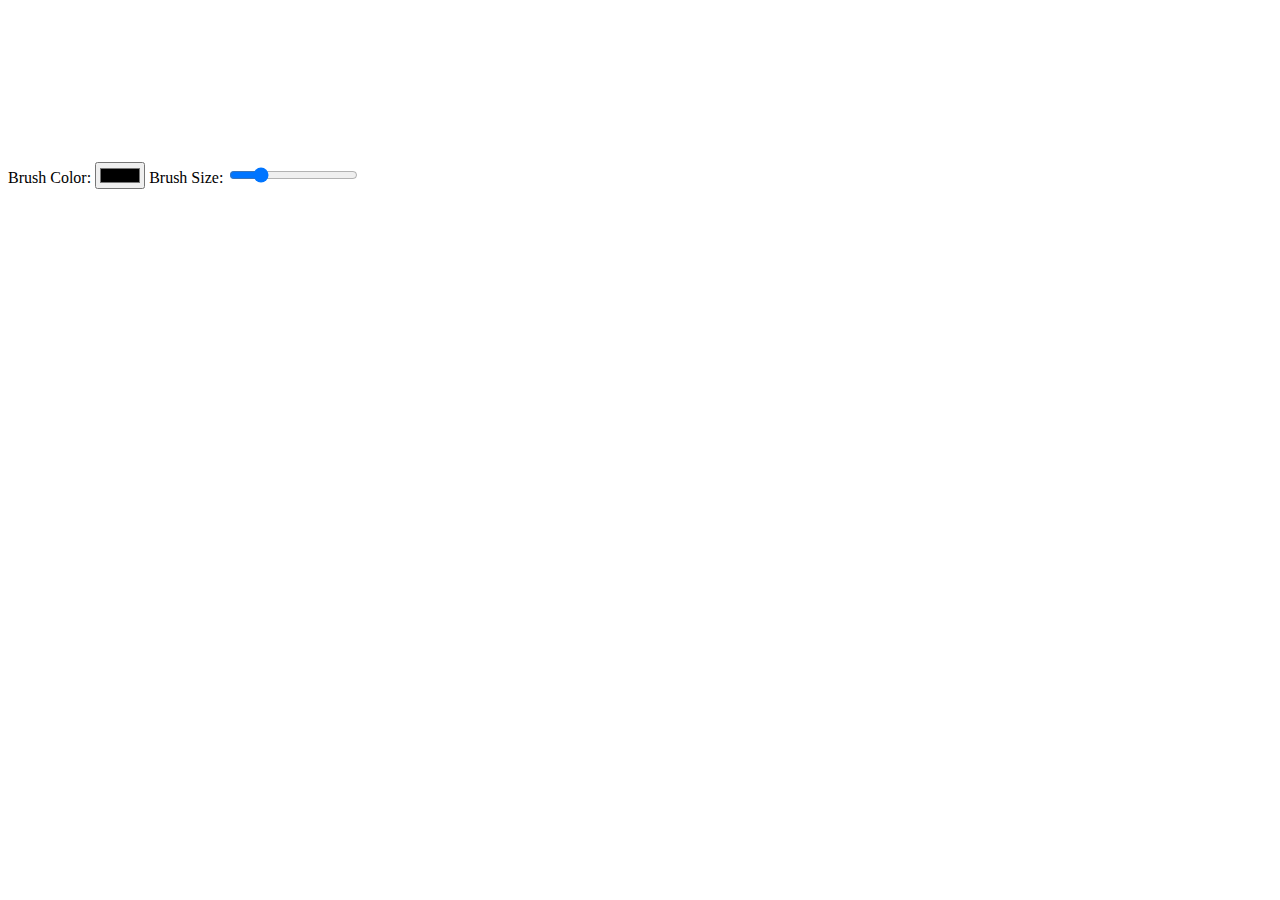
==== frontend/index.html @ 15f39f59 "Created initial state of homepage to render canvas" ====
<!DOCTYPE html>
<html lang="en">
<head>
    <meta charset="UTF-8">
    <meta name="viewport" content="width=device-width, initial-scale=1.0">
    <title>Drawing Canvas</title>
    <link rel="stylesheet" href="styles.css">
</head>
<body>
    <div id="canvas-container">
        <canvas id="drawing-canvas"></canvas>
        <div id="controls">
            <label for="color">Brush Color:</label>
            <input type="color" id="color" value="#000000">

            <label for="brush-size">Brush Size:</label>
            <input type="range" id="brush-size" min="1" max="20" value="5">
        </div>
    </div>

    <script src="script.js"></script>
</body>
</html>
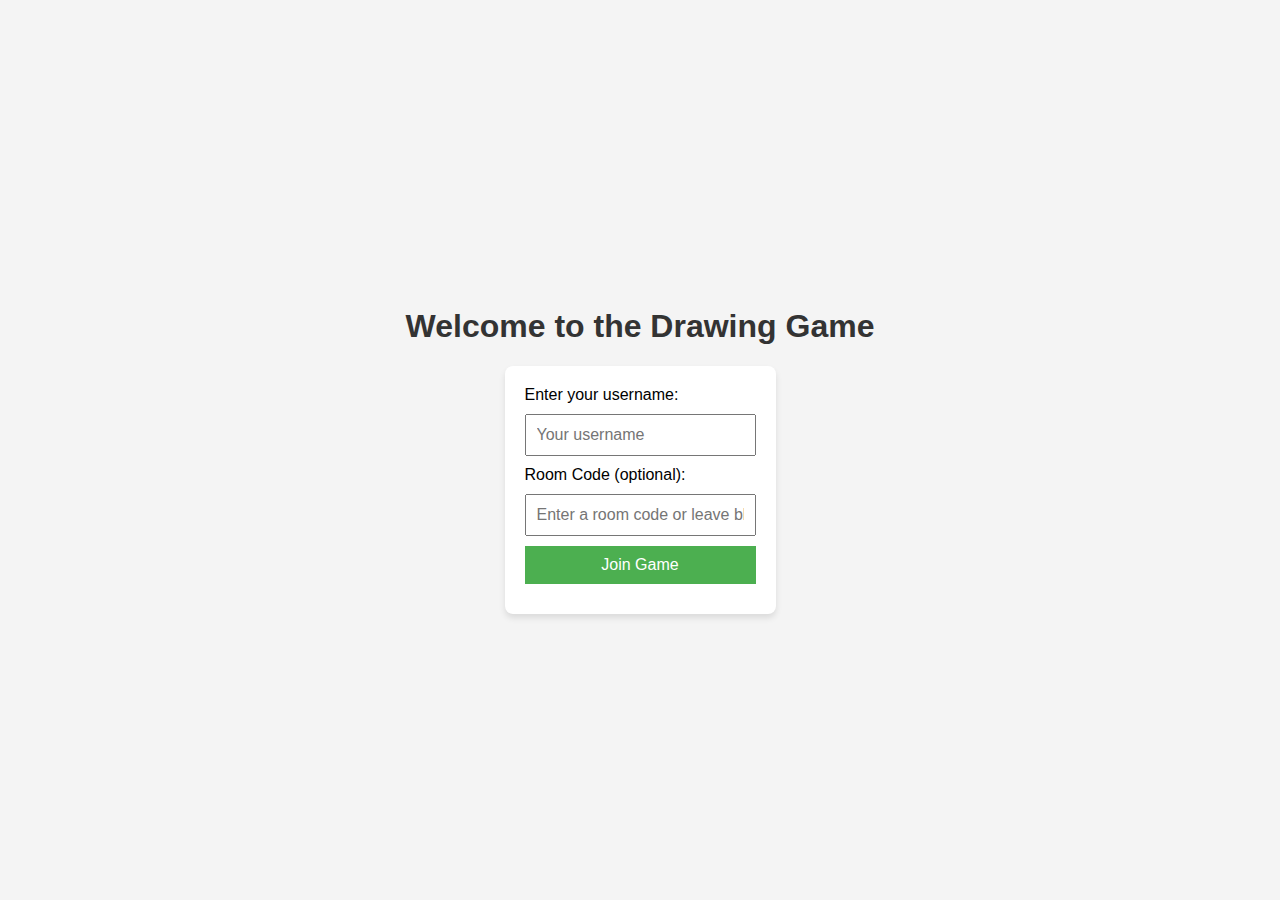
==== commit 83ce8740: "created a page to accept a username and/or a private room code from users and pass it to the game ro" ====
--- a/frontend/index.html
+++ b/frontend/index.html
@@ -1,23 +1,78 @@
-<!DOCTYPE html>
 <html lang="en">
 <head>
     <meta charset="UTF-8">
     <meta name="viewport" content="width=device-width, initial-scale=1.0">
-    <title>Drawing Canvas</title>
-    <link rel="stylesheet" href="styles.css">
+    <title>Game Homepage</title>
+    <style>
+        body {
+            font-family: Arial, sans-serif;
+            margin: 0;
+            padding: 0;
+            display: flex;
+            flex-direction: column;
+            align-items: center;
+            justify-content: center;
+            height: 100vh;
+            background-color: #f4f4f4;
+        }
+
+        h1 {
+            color: #333;
+        }
+
+        .form-container {
+            background: #fff;
+            padding: 20px;
+            border-radius: 8px;
+            box-shadow: 0 4px 6px rgba(0, 0, 0, 0.1);
+        }
+
+        .form-container input, .form-container button {
+            display: block;
+            width: 100%;
+            margin: 10px 0;
+            padding: 10px;
+            font-size: 16px;
+        }
+
+        .form-container button {
+            background: #4CAF50;
+            color: white;
+            border: none;
+            cursor: pointer;
+        }
+
+        .form-container button:hover {
+            background: #45a049;
+        }
+    </style>
 </head>
 <body>
-    <div id="canvas-container">
-        <canvas id="drawing-canvas"></canvas>
-        <div id="controls">
-            <label for="color">Brush Color:</label>
-            <input type="color" id="color" value="#000000">
+    <h1>Welcome to the Drawing Game</h1>
+    <div class="form-container">
+        <label for="username">Enter your username:</label>
+        <input type="text" id="username" placeholder="Your username" required>
 
-            <label for="brush-size">Brush Size:</label>
-            <input type="range" id="brush-size" min="1" max="20" value="5">
-        </div>
+        <label for="room">Room Code (optional):</label>
+        <input type="text" id="room" placeholder="Enter a room code or leave blank to create a new one">
+
+        <button id="join">Join Game</button>
     </div>
 
-    <script src="script.js"></script>
+    <script>
+        document.getElementById('join').addEventListener('click', () => {
+            const username = document.getElementById('username').value.trim();
+            const room = document.getElementById('room').value.trim();
+
+            if (!username || username.length >= 15) {
+                alert('Length of username must be between 1 and 10');
+                return;
+            }
+
+            // Navigate to the game room
+            const roomParam = room ? `?room=${room}` : '';
+            window.location.href = `game_room.html?username=${encodeURIComponent(username)}${roomParam}`;
+        });
+    </script>
 </body>
-</html>
+</html>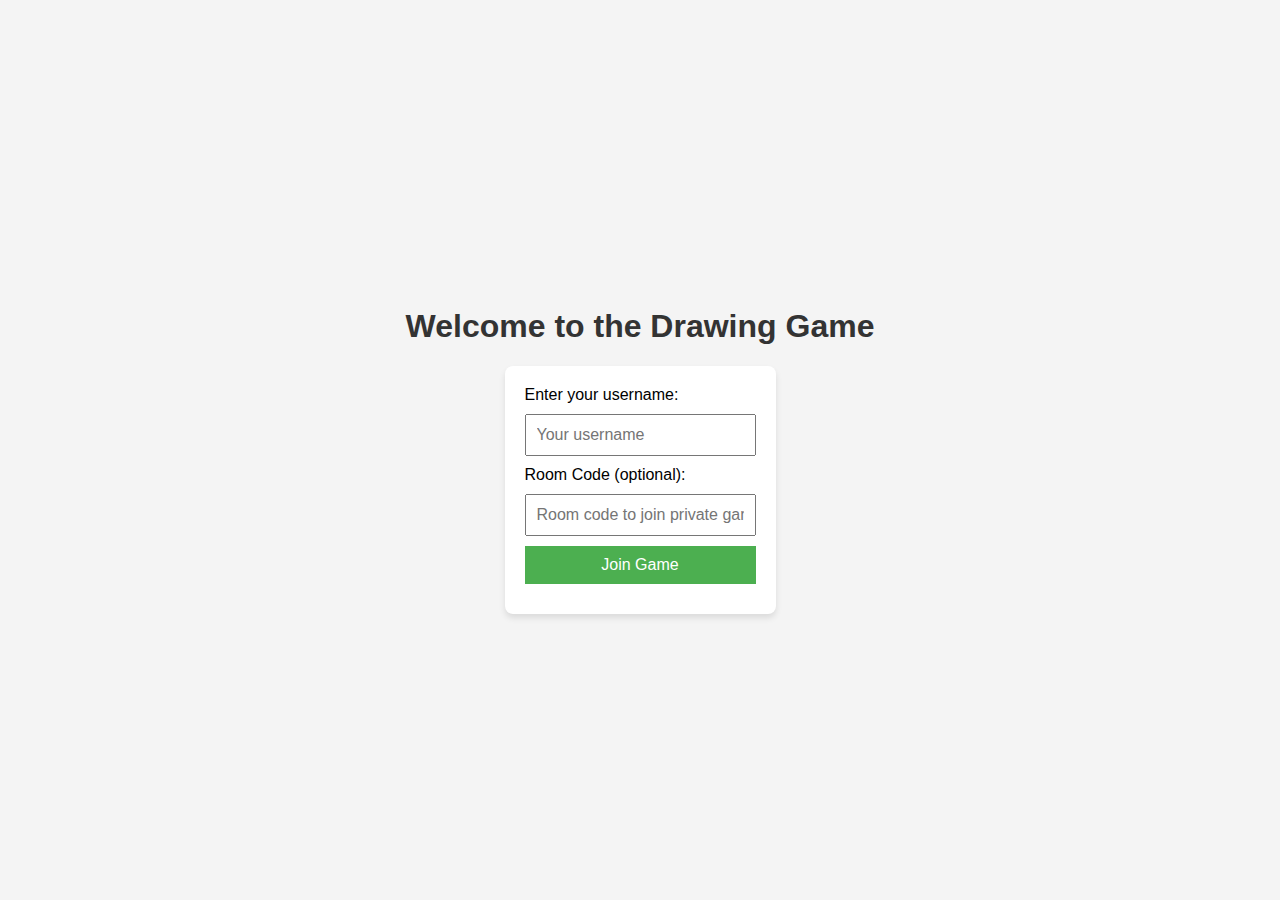
==== commit e702b88a: "Handled verifying unique_code validity and passing it as a url parameter" ====
--- a/frontend/index.html
+++ b/frontend/index.html
@@ -54,7 +54,7 @@
         <input type="text" id="username" placeholder="Your username" required>
 
         <label for="room">Room Code (optional):</label>
-        <input type="text" id="room" placeholder="Enter a room code or leave blank to create a new one">
+        <input type="text" id="room" placeholder="Room code to join private game">
 
         <button id="join">Join Game</button>
     </div>
@@ -68,9 +68,13 @@
                 alert('Length of username must be between 1 and 10');
                 return;
             }
+            if (room.length > 8) {
+                alert('Length of private room code must be less than 9');
+                return;
+            }
 
             // Navigate to the game room
-            const roomParam = room ? `?room=${room}` : '';
+            const roomParam = room ? `&room=${room}` : '';
             window.location.href = `game_room.html?username=${encodeURIComponent(username)}${roomParam}`;
         });
     </script>
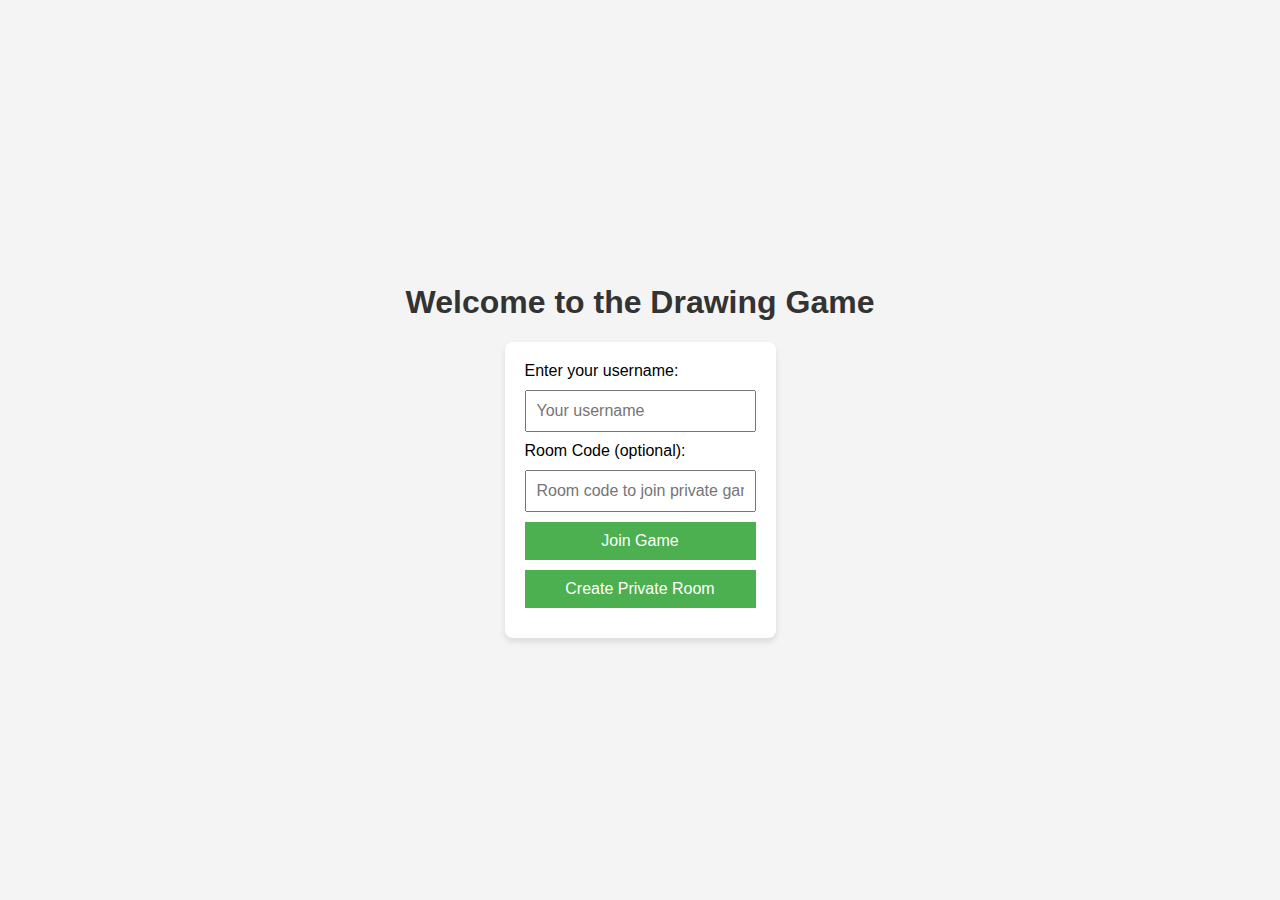
==== commit 81bc1db2: "Added a Create Private Room button, also modified src for script file" ====
--- a/frontend/index.html
+++ b/frontend/index.html
@@ -52,31 +52,14 @@
     <div class="form-container">
         <label for="username">Enter your username:</label>
         <input type="text" id="username" placeholder="Your username" required>
-
+    
         <label for="room">Room Code (optional):</label>
         <input type="text" id="room" placeholder="Room code to join private game">
-
+    
         <button id="join">Join Game</button>
+        <button id="create-private-room">Create Private Room</button>
     </div>
-
-    <script>
-        document.getElementById('join').addEventListener('click', () => {
-            const username = document.getElementById('username').value.trim();
-            const room = document.getElementById('room').value.trim();
-
-            if (!username || username.length >= 15) {
-                alert('Length of username must be between 1 and 10');
-                return;
-            }
-            if (room.length > 8) {
-                alert('Length of private room code must be less than 9');
-                return;
-            }
-
-            // Navigate to the game room
-            const roomParam = room ? `&room=${room}` : '';
-            window.location.href = `game_room.html?username=${encodeURIComponent(username)}${roomParam}`;
-        });
-    </script>
+    
+    <script type="module" src="scripts/player_data_handler.js"> </script>
 </body>
 </html>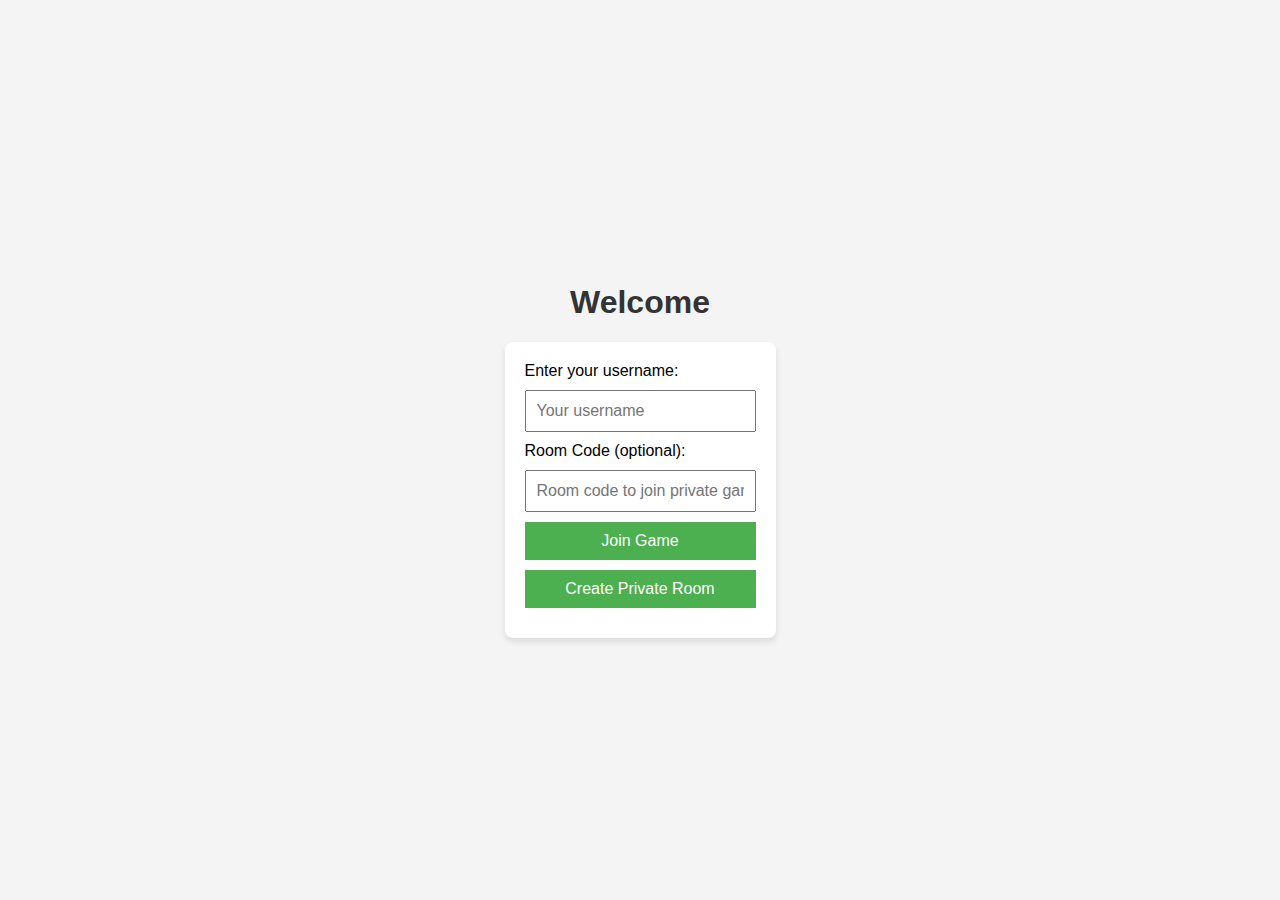
==== commit fff32868: "---" ====
--- a/frontend/index.html
+++ b/frontend/index.html
@@ -48,7 +48,7 @@
     </style>
 </head>
 <body>
-    <h1>Welcome to the Drawing Game</h1>
+    <h1>Welcome</h1>
     <div class="form-container">
         <label for="username">Enter your username:</label>
         <input type="text" id="username" placeholder="Your username" required>
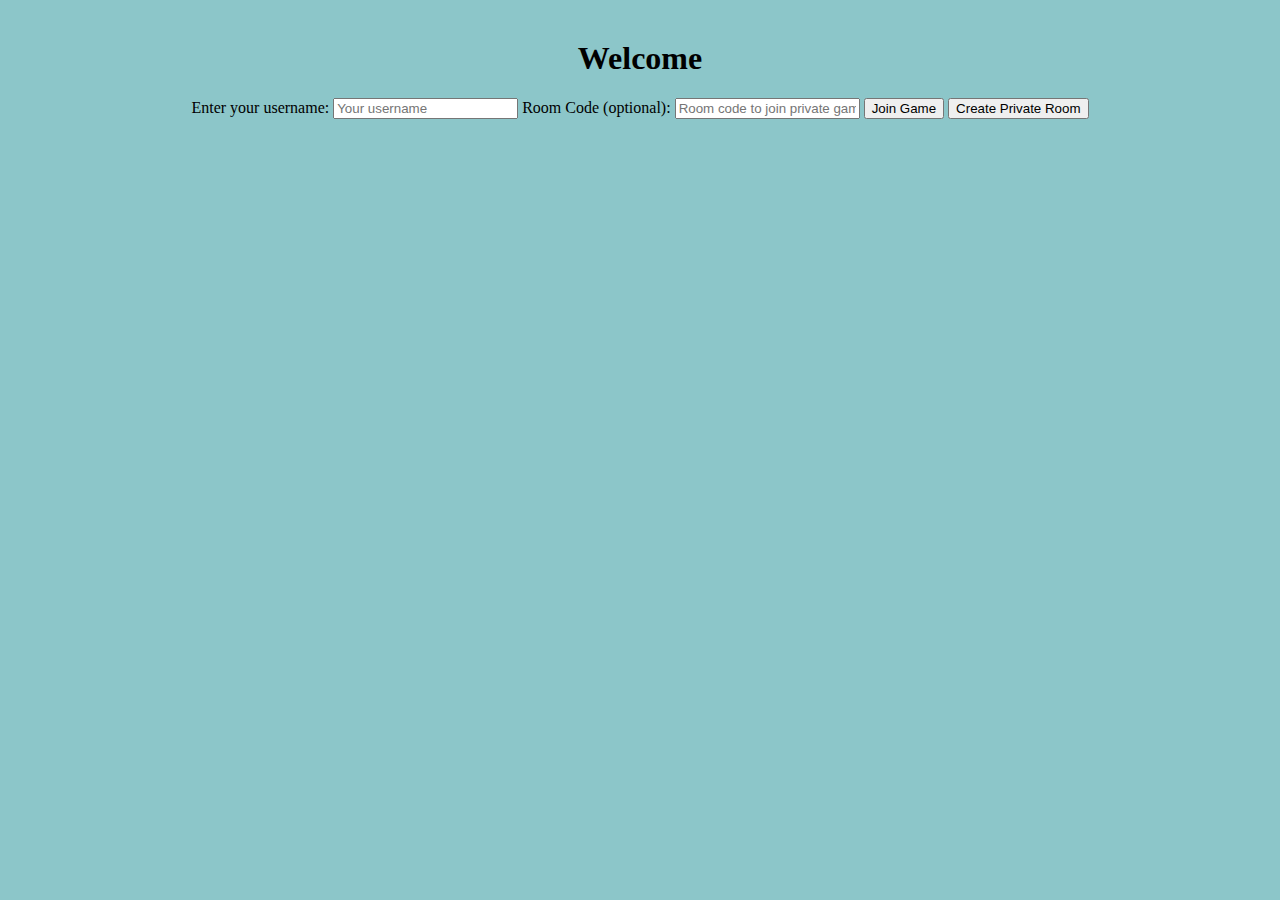
==== commit 8d2e281a: "Moved css style properties to styles.css file" ====
--- a/frontend/index.html
+++ b/frontend/index.html
@@ -3,49 +3,7 @@
     <meta charset="UTF-8">
     <meta name="viewport" content="width=device-width, initial-scale=1.0">
     <title>Game Homepage</title>
-    <style>
-        body {
-            font-family: Arial, sans-serif;
-            margin: 0;
-            padding: 0;
-            display: flex;
-            flex-direction: column;
-            align-items: center;
-            justify-content: center;
-            height: 100vh;
-            background-color: #f4f4f4;
-        }
-
-        h1 {
-            color: #333;
-        }
-
-        .form-container {
-            background: #fff;
-            padding: 20px;
-            border-radius: 8px;
-            box-shadow: 0 4px 6px rgba(0, 0, 0, 0.1);
-        }
-
-        .form-container input, .form-container button {
-            display: block;
-            width: 100%;
-            margin: 10px 0;
-            padding: 10px;
-            font-size: 16px;
-        }
-
-        .form-container button {
-            background: #4CAF50;
-            color: white;
-            border: none;
-            cursor: pointer;
-        }
-
-        .form-container button:hover {
-            background: #45a049;
-        }
-    </style>
+    <link rel="stylesheet" href="styles.css">    
 </head>
 <body>
     <h1>Welcome</h1>
--- a/frontend/styles.css
+++ b/frontend/styles.css
@@ -0,0 +1,193 @@
+body {
+  text-align: center;
+  background-color: #8cc6c9;
+  margin: 0;
+  padding: 40px;
+  max-height: 100vh;
+}
+
+ul {
+  list-style: none;
+  padding: 0;
+}
+
+/* common styles for the page */
+.btn {
+  width: auto;
+  padding: 10px;
+  background-color: #007bff;
+  color: #fff;
+  border: none;
+  border-radius: 5px;
+  cursor: pointer;
+}
+
+.green-text {
+  color: #50ff39;
+}
+
+.red-text {
+  color: rgb(228, 49, 49);
+}
+
+.container {
+    display: grid;
+    grid-template-columns: 1fr 2fr 1fr;
+    gap: 20px;
+  }
+
+.header {
+  display: grid;
+  grid-template-columns: 1fr 2fr 1fr;
+  gap: 20px;
+  background-color: #428bff;
+  border-radius: 30px 30px 0 0;
+  margin-bottom: 4px;
+}
+
+.modal {
+  display: none; /* Initially hidden */
+  position: fixed;
+  top: 0;
+  left: 0;
+  width: 100%;
+  height: 100%;
+  background-color: rgba(0, 0, 0, 0.5);
+  justify-content: center;
+  align-items: center;
+  z-index: 1000;
+}
+
+.modal-content {
+  background-color: #fff;
+  padding: 20px;
+  border-radius: 10px;
+}
+
+.modal-content ul {
+  list-style: none;
+  padding: 0;
+}
+
+.modal-content li {
+  margin: 10px 0;
+  cursor: pointer;
+}
+
+
+/* Common Styles for Sections */
+.left, .middle, .right {
+  display: flex;
+  flex-direction: column;
+  padding: 20px;
+  box-shadow: 20px 35px 19px rgba(0, 0, 0, 1.1); /* Add subtle shadow */
+}
+
+/* Specific Styles for Each Section */
+.left {
+  background-color: #f7fcfc;
+}
+
+.middle {
+  background-color: #f7fcfc;
+}
+
+.right {
+  background-color: #f7fcfc;
+}
+
+
+/* Canvas Styling */
+#drawing-canvas {
+  background-color: #fff;
+  border: 1px solid #ccc;
+  border-radius: 5px;
+  display: block; /* Prevent extra spacing issues */
+  z-index: 1;
+}
+
+.canvas-container {
+  flex: 1;
+  display: flex;
+  justify-content: center;
+  align-items: center;
+  width: 100%;
+  max-width: 800px; /* Adjust as needed */
+  aspect-ratio: 4 / 3;
+  position: relative;
+  overflow: hidden; /* Ensure border-radius works properly */
+}
+
+
+#controls {
+  flex: 0 0 auto; /* Let the controls take up the remaining space */
+  display: flex;
+  justify-content: space-between;
+  margin-top: 10px;
+}
+
+/* Chat Styling */
+#chat-messages {
+  height: 250px;
+  overflow-y: scroll;
+  border: 1px solid #ccc;
+  border-radius: 5px;
+  padding: 10px;
+  background-color: #f7fcfc;
+}
+
+#chat-input {
+  width: 90%;
+  border: 1px solid;
+  padding: 5px;
+  border-radius: 5px 5px 0 0;
+}
+
+#send-message {
+  width: 90%;
+  padding: 5px 10px;
+  background-color: #007bff;
+  color: #fff;
+  border: none;
+  border-radius: 0 0 5px 5px;
+  cursor: pointer;
+}
+
+
+/* Responsive Design */
+@media (max-width: 768px) {
+  body {
+    padding: 0;
+  }
+  .header {
+    gap: 5px;
+    margin-top: 5px;
+  }
+  .container {
+    grid-template-columns: 1fr;
+    grid-template-rows: auto auto; /* Allow rows to adjust automatically */
+    grid-template-areas: 
+      "middle middle" 
+      "left right"; /* Arrange left and right sections side by side below middle */
+    gap: 5px;
+    }
+
+  .left {
+    grid-area: left;
+    padding: 0.5em;
+  }
+  
+  .middle {
+    grid-area: middle;
+    padding: 0.5em;
+  }
+
+  .right {
+    grid-area: right;
+    padding: 0 20px;
+
+  }
+  .left, .middle, .right {
+    box-shadow: 0px 0px 0px;
+  }
+}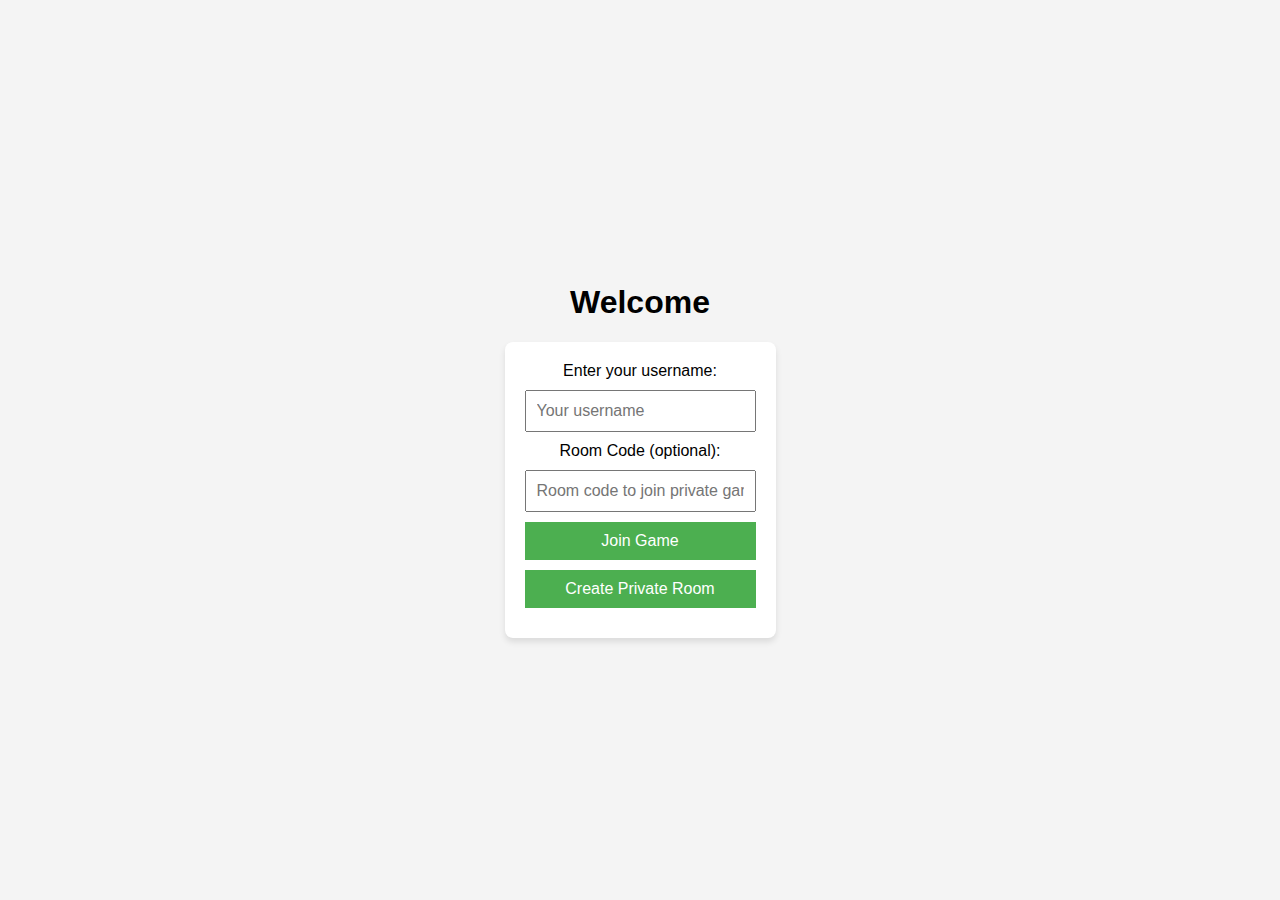
==== commit 090c61b7: "Added some properties unique for homepage to take precedence over properties set in styles.css file" ====
--- a/frontend/index.html
+++ b/frontend/index.html
@@ -3,7 +3,21 @@
     <meta charset="UTF-8">
     <meta name="viewport" content="width=device-width, initial-scale=1.0">
     <title>Game Homepage</title>
-    <link rel="stylesheet" href="styles.css">    
+    <link rel="stylesheet" href="styles.css">
+
+    <style>
+        body {
+            font-family: Arial, sans-serif;
+            margin: 0;
+            padding: 0;
+            display: flex;
+            flex-direction: column;
+            align-items: center;
+            justify-content: center;
+            height: 100vh;
+            background-color: #f4f4f4;
+        }
+    </style>
 </head>
 <body>
     <h1>Welcome</h1>
--- a/frontend/styles.css
+++ b/frontend/styles.css
@@ -1,4 +1,5 @@
 body {
+  font-family: Arial, sans-serif;
   text-align: center;
   background-color: #8cc6c9;
   margin: 0;
@@ -30,6 +31,32 @@
   color: rgb(228, 49, 49);
 }
 
+.form-container {
+  background: #fff;
+  padding: 20px;
+  border-radius: 8px;
+  box-shadow: 0 4px 6px rgba(0, 0, 0, 0.1);
+}
+
+.form-container input, .form-container button {
+  display: block;
+  width: 100%;
+  margin: 10px 0;
+  padding: 10px;
+  font-size: 16px;
+}
+
+.form-container button {
+  background: #4CAF50;
+  color: white;
+  border: none;
+  cursor: pointer;
+}
+
+.form-container button:hover {
+  background: #45a049;
+}
+
 .container {
     display: grid;
     grid-template-columns: 1fr 2fr 1fr;
@@ -41,7 +68,6 @@
   grid-template-columns: 1fr 2fr 1fr;
   gap: 20px;
   background-color: #428bff;
-  border-radius: 30px 30px 0 0;
   margin-bottom: 4px;
 }
 
@@ -160,8 +186,7 @@
     padding: 0;
   }
   .header {
-    gap: 5px;
-    margin-top: 5px;
+    margin-top: 0;
   }
   .container {
     grid-template-columns: 1fr;
